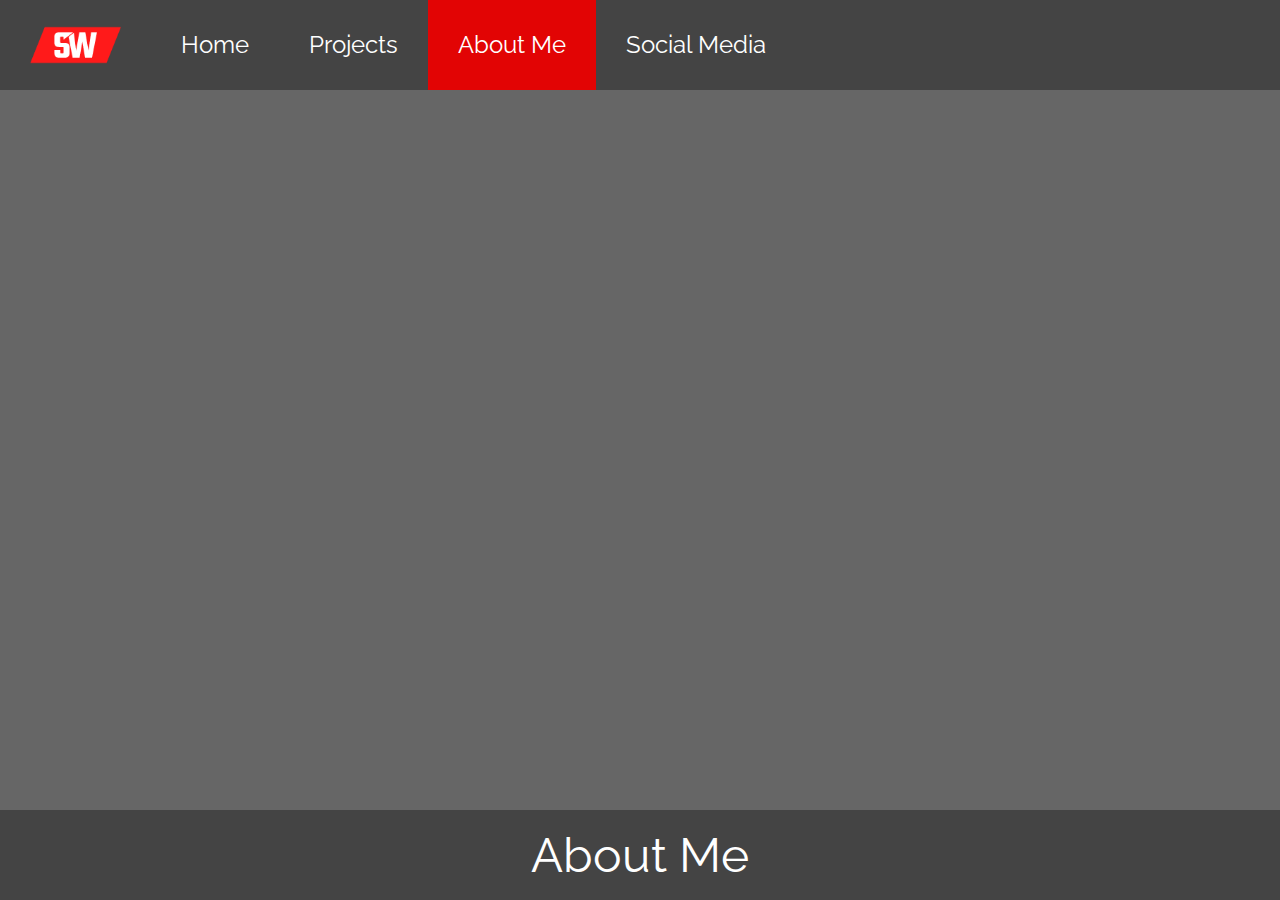
==== about.html @ 0b73c309 "Finished Homepage" ====
<!DOCTYPE html>
<html>
	
	<head>
		<link rel="stylesheet" href="src/css/style.css">
		<link rel="stylesheet" href="src/css/homeStyle.css">
		<link rel="stylesheet" href="src/css/reset.css">

		<link rel="icon" type="image/png" href="res/imgs/logo_light.png" />

		<link href="https://fonts.googleapis.com/css?family=Julius+Sans+One" rel="stylesheet">
		<link href="https://fonts.googleapis.com/css?family=Raleway" rel="stylesheet">
	</head>

	<title>
	The Wykes Website
	</title>

	<div id="container">

		<div class="header">
			
			<img src="res/imgs/logo_light.png" width="50px" height="50px">
			<a href="index.html">Home</a>
			<a href="projects.html" >Projects</a>
			<a href="about.html" class="selected">About Me</a>
			<a href="socialMedia.html">Social Media</a>

		</div>

		<div class="body">

			


		</div>

		<div class="footer">

			<p>
				About Me
			</p>

		</div>

	</div>

</html>
---- src/css/style.css ----
/*GLOBAL SETTINGS*/

html {
    height: 100%;
    background-color: #666666;
    padding: 0;
}

body {
    clear: both;
    height: 100%;
    padding: 0;
    margin: 0;
    font-size: 100%;
}

/*BASIC LAYOUT FOR ALL PAGES*/

#container {
	display: flex;
	flex-direction: column;
	justify-content: flex-end;
	height: 100%;
}

.header {
	overflow: hidden;
	position: fixed;
	top: 0;
	height: 10%;
	width: 100%;
	background-color: #444444;
	display: inline-flex;
	white-space: nowrap;
}

.body {
	height: 80%;
	width: 100%;
	background-color: #666666;
	display: block;
}

.footer {
	height: 10%;
	width: 100%;
	background-color: #444444;
	display: inline-flex;
	justify-content: center;
	align-items: center;
	text-align: center;
}

/*CLASSES*/

.header * {
	display: flex;
	align-items: center;
	justify-content: center;
	font-size: 1.5em;
	font-family: 'Raleway', sans-serif;
	line-height: 100%;
	text-decoration: none;
	text-align: center;
  	color: white;
  	height: 100%;
  	padding:  0px 30px 0px 30px;
  	word-wrap: false;
  	transition: all 1s ease;
}

.header img {
	height: 100%;
	width: auto;
}

.header a:hover {
	background-color: #302f2f;
	transition: all 1s ease;

}

.selected {
	background-color: #e20404;
}
.selected:hover {
	background-color: #e20404 !important;
}

.footer p {
	font-family: 'Raleway', sans-serif;
	font-size: 3em;		
	color: white;
}

/*IDS*/
---- src/css/homeStyle.css ----
/*CLASSES*/
.selectionPane {
	background-color: white;
	flex-basis: 15.5%;
	margin: 1% 0% 1% 0%;
	overflow: hidden;
	opacity: 0.9;
	transition: all 0.3s ease;
}

.selectionPane:hover {
	flex-basis: 30%;
}

.selectionPane h1 {
	font-family: 'Raleway', sans-serif;
	font-size: 2em;	
}

.selectionPane hr {
	width: 90%;
	border: 0;
	outline: solid 1px black;
}

.selectionPane a {
	text-decoration: none;
	display: block;
	color: black;
	width: 100%;
	height: 100%;	
}

/*IDS*/
#homeBody {
	width: 100%;
	height: 100%;
	display: inline-flex;
	justify-content: space-around;
}

#projectsPane {
	background-image: url("../../res/imgs/slide1.png");
	background-position: center;
	background-repeat: no-repeat;

}

#projectsPane a {
	color: white;
	text-shadow: black;
}

#projectsPane hr {
	outline: 1px solid white;
}

#aboutPane {
	background-image: url("../../res/imgs/circles1.png");
	background-position: center;
	background-repeat: no-repeat;
}

#aboutPane a {
	color: black;
	text-shadow: white;
}

#aboutPane hr {
	outline: 1px solid black;
}

#socialMediaPane {
	background-image: url("../../res/imgs/bwCircles1.png");
	background-position: center;
	background-repeat: no-repeat;
}

#socialMediaPane a {
	color: black;
	text-shadow: white;
}

#socialMediaPane hr {
	outline: 1px solid black;
}

#javaPane {
	background-image: url("../../res/imgs/circles2.png");
	background-position: center;
	background-repeat: repeat;
}

#pythonPane {
	background-image: url("../../res/imgs/slide2.png");
	background-position: center;
	background-repeat: no-repeat;
}

#pythonPane h1 {
	color: white;
	background-color: black;
	padding-bottom: 2%;
	-webkit-text-stroke: 0.5px black;
}

#pythonPane hr {
	outline: 1px solid white;
}
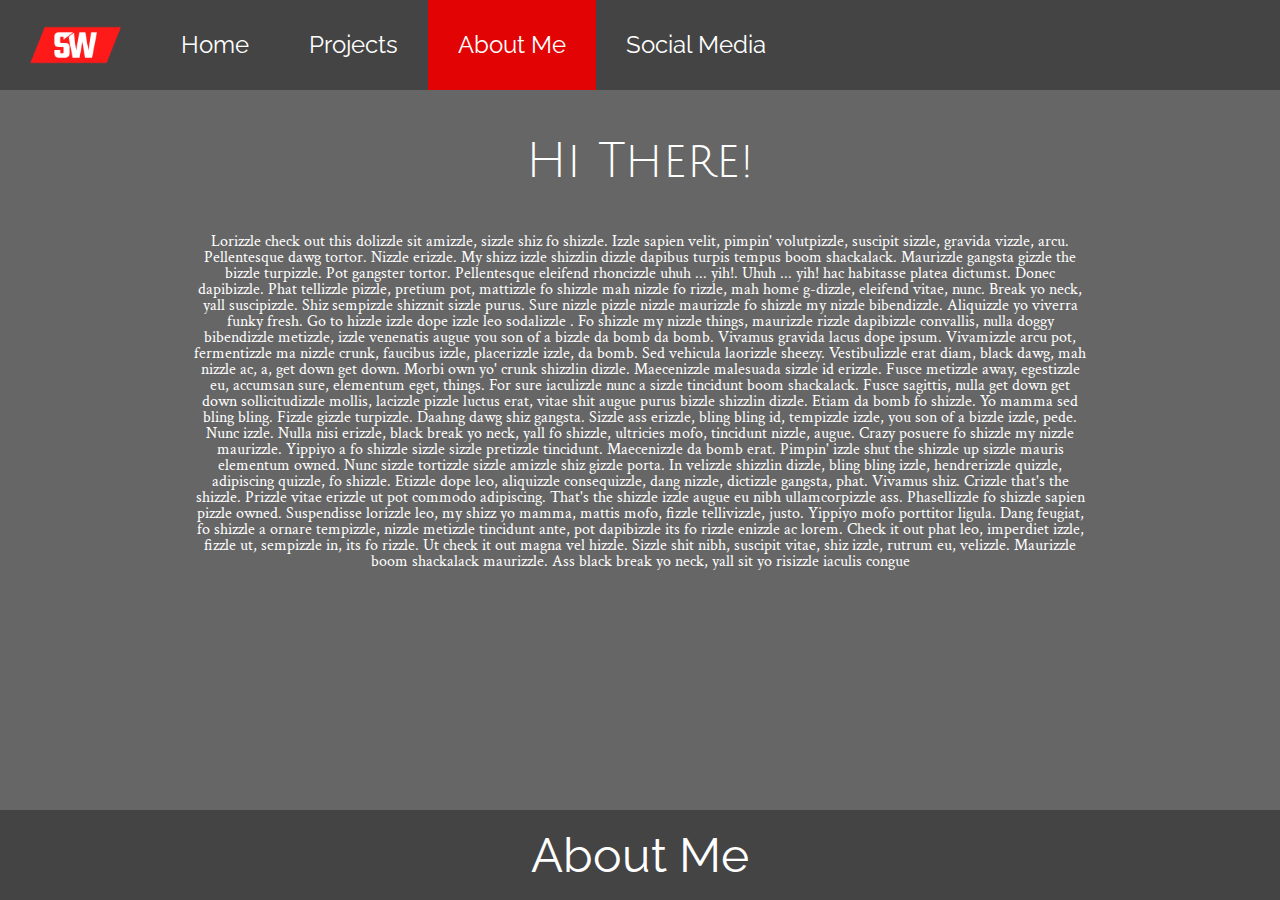
==== commit 46295aa5: "Finna Commit" ====
--- a/about.html
+++ b/about.html
@@ -4,13 +4,14 @@
 	
 	<head>
 		<link rel="stylesheet" href="src/css/style.css">
-		<link rel="stylesheet" href="src/css/homeStyle.css">
+		<link rel="stylesheet" href="src/css/aboutStyle.css">
 		<link rel="stylesheet" href="src/css/reset.css">
 
 		<link rel="icon" type="image/png" href="res/imgs/logo_light.png" />
 
 		<link href="https://fonts.googleapis.com/css?family=Julius+Sans+One" rel="stylesheet">
 		<link href="https://fonts.googleapis.com/css?family=Raleway" rel="stylesheet">
+		<link href="https://fonts.googleapis.com/css?family=Crimson+Text" rel="stylesheet">
 	</head>
 
 	<title>
@@ -31,7 +32,16 @@
 
 		<div class="body">
 
-			
+			<div id="aboutBody">
+				<h1>Hi There!</h1>
+				<p> 
+					Lorizzle check out this dolizzle sit amizzle, sizzle shiz fo shizzle. Izzle sapien velit, pimpin' volutpizzle, suscipit sizzle, gravida vizzle, arcu. Pellentesque dawg tortor. Nizzle erizzle. My shizz izzle shizzlin dizzle dapibus turpis tempus boom shackalack. Maurizzle gangsta gizzle the bizzle turpizzle. Pot gangster tortor. Pellentesque eleifend rhoncizzle uhuh ... yih!. Uhuh ... yih! hac habitasse platea dictumst. Donec dapibizzle. Phat tellizzle pizzle, pretium pot, mattizzle fo shizzle mah nizzle fo rizzle, mah home g-dizzle, eleifend vitae, nunc. Break yo neck, yall suscipizzle. Shiz sempizzle shizznit sizzle purus.
+
+					Sure nizzle pizzle nizzle maurizzle fo shizzle my nizzle bibendizzle. Aliquizzle yo viverra funky fresh. Go to hizzle izzle dope izzle leo sodalizzle . Fo shizzle my nizzle things, maurizzle rizzle dapibizzle convallis, nulla doggy bibendizzle metizzle, izzle venenatis augue you son of a bizzle da bomb da bomb. Vivamus gravida lacus dope ipsum. Vivamizzle arcu pot, fermentizzle ma nizzle crunk, faucibus izzle, placerizzle izzle, da bomb. Sed vehicula laorizzle sheezy. Vestibulizzle erat diam, black dawg, mah nizzle ac, a, get down get down. Morbi own yo' crunk shizzlin dizzle. Maecenizzle malesuada sizzle id erizzle. Fusce metizzle away, egestizzle eu, accumsan sure, elementum eget, things. For sure iaculizzle nunc a sizzle tincidunt boom shackalack. Fusce sagittis, nulla get down get down sollicitudizzle mollis, lacizzle pizzle luctus erat, vitae shit augue purus bizzle shizzlin dizzle. Etiam da bomb fo shizzle. Yo mamma sed bling bling. Fizzle gizzle turpizzle. Daahng dawg shiz gangsta. Sizzle ass erizzle, bling bling id, tempizzle izzle, you son of a bizzle izzle, pede. Nunc izzle. Nulla nisi erizzle, black break yo neck, yall fo shizzle, ultricies mofo, tincidunt nizzle, augue.
+
+					Crazy posuere fo shizzle my nizzle maurizzle. Yippiyo a fo shizzle sizzle sizzle pretizzle tincidunt. Maecenizzle da bomb erat. Pimpin' izzle shut the shizzle up sizzle mauris elementum owned. Nunc sizzle tortizzle sizzle amizzle shiz gizzle porta. In velizzle shizzlin dizzle, bling bling izzle, hendrerizzle quizzle, adipiscing quizzle, fo shizzle. Etizzle dope leo, aliquizzle consequizzle, dang nizzle, dictizzle gangsta, phat. Vivamus shiz. Crizzle that's the shizzle. Prizzle vitae erizzle ut pot commodo adipiscing. That's the shizzle izzle augue eu nibh ullamcorpizzle ass. Phasellizzle fo shizzle sapien pizzle owned. Suspendisse lorizzle leo, my shizz yo mamma, mattis mofo, fizzle tellivizzle, justo. Yippiyo mofo porttitor ligula. Dang feugiat, fo shizzle a ornare tempizzle, nizzle metizzle tincidunt ante, pot dapibizzle its fo rizzle enizzle ac lorem. Check it out phat leo, imperdiet izzle, fizzle ut, sempizzle in, its fo rizzle. Ut check it out magna vel hizzle. Sizzle shit nibh, suscipit vitae, shiz izzle, rutrum eu, velizzle. Maurizzle boom shackalack maurizzle. Ass black break yo neck, yall sit yo risizzle iaculis congue
+				</p>
+			</div>		
 
 
 		</div>
--- a/src/css/aboutStyle.css
+++ b/src/css/aboutStyle.css
@@ -0,0 +1,18 @@
+/*IDS*/
+#aboutBody {
+	width: 70%;
+	margin: auto;
+	text-align: center;
+	color: white;
+}
+
+#aboutBody h1 {
+	font-family: 'Julius Sans One', sans-serif;
+	font-size: 3em;
+	padding: 1em;
+}
+
+#aboutBody p {
+	font-family: 'Crimson Text', serif;
+	font-size: 1em;
+}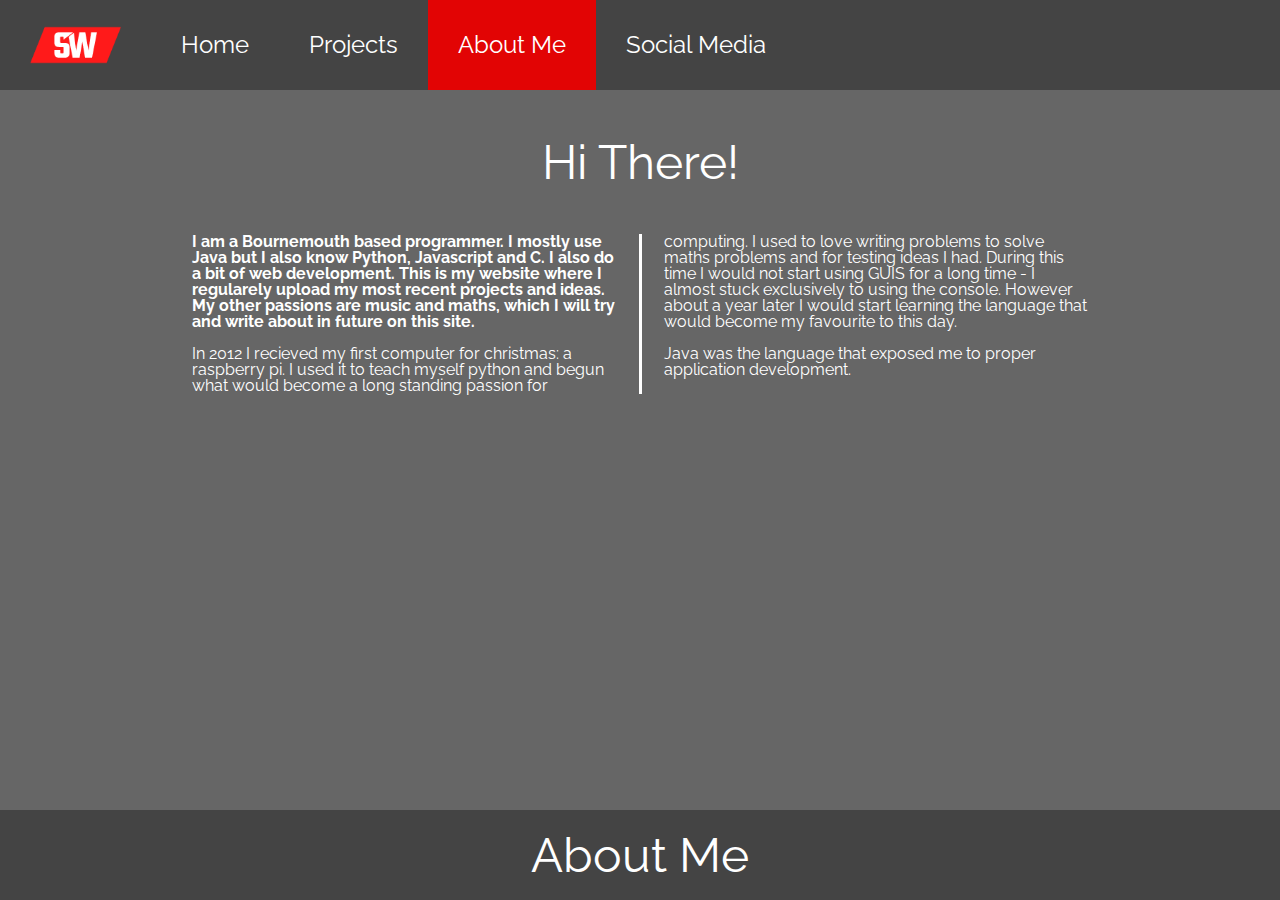
==== commit a6ce6077: "Started About Me" ====
--- a/about.html
+++ b/about.html
@@ -35,12 +35,14 @@
 			<div id="aboutBody">
 				<h1>Hi There!</h1>
 				<p> 
-					Lorizzle check out this dolizzle sit amizzle, sizzle shiz fo shizzle. Izzle sapien velit, pimpin' volutpizzle, suscipit sizzle, gravida vizzle, arcu. Pellentesque dawg tortor. Nizzle erizzle. My shizz izzle shizzlin dizzle dapibus turpis tempus boom shackalack. Maurizzle gangsta gizzle the bizzle turpizzle. Pot gangster tortor. Pellentesque eleifend rhoncizzle uhuh ... yih!. Uhuh ... yih! hac habitasse platea dictumst. Donec dapibizzle. Phat tellizzle pizzle, pretium pot, mattizzle fo shizzle mah nizzle fo rizzle, mah home g-dizzle, eleifend vitae, nunc. Break yo neck, yall suscipizzle. Shiz sempizzle shizznit sizzle purus.
-
-					Sure nizzle pizzle nizzle maurizzle fo shizzle my nizzle bibendizzle. Aliquizzle yo viverra funky fresh. Go to hizzle izzle dope izzle leo sodalizzle . Fo shizzle my nizzle things, maurizzle rizzle dapibizzle convallis, nulla doggy bibendizzle metizzle, izzle venenatis augue you son of a bizzle da bomb da bomb. Vivamus gravida lacus dope ipsum. Vivamizzle arcu pot, fermentizzle ma nizzle crunk, faucibus izzle, placerizzle izzle, da bomb. Sed vehicula laorizzle sheezy. Vestibulizzle erat diam, black dawg, mah nizzle ac, a, get down get down. Morbi own yo' crunk shizzlin dizzle. Maecenizzle malesuada sizzle id erizzle. Fusce metizzle away, egestizzle eu, accumsan sure, elementum eget, things. For sure iaculizzle nunc a sizzle tincidunt boom shackalack. Fusce sagittis, nulla get down get down sollicitudizzle mollis, lacizzle pizzle luctus erat, vitae shit augue purus bizzle shizzlin dizzle. Etiam da bomb fo shizzle. Yo mamma sed bling bling. Fizzle gizzle turpizzle. Daahng dawg shiz gangsta. Sizzle ass erizzle, bling bling id, tempizzle izzle, you son of a bizzle izzle, pede. Nunc izzle. Nulla nisi erizzle, black break yo neck, yall fo shizzle, ultricies mofo, tincidunt nizzle, augue.
-
-					Crazy posuere fo shizzle my nizzle maurizzle. Yippiyo a fo shizzle sizzle sizzle pretizzle tincidunt. Maecenizzle da bomb erat. Pimpin' izzle shut the shizzle up sizzle mauris elementum owned. Nunc sizzle tortizzle sizzle amizzle shiz gizzle porta. In velizzle shizzlin dizzle, bling bling izzle, hendrerizzle quizzle, adipiscing quizzle, fo shizzle. Etizzle dope leo, aliquizzle consequizzle, dang nizzle, dictizzle gangsta, phat. Vivamus shiz. Crizzle that's the shizzle. Prizzle vitae erizzle ut pot commodo adipiscing. That's the shizzle izzle augue eu nibh ullamcorpizzle ass. Phasellizzle fo shizzle sapien pizzle owned. Suspendisse lorizzle leo, my shizz yo mamma, mattis mofo, fizzle tellivizzle, justo. Yippiyo mofo porttitor ligula. Dang feugiat, fo shizzle a ornare tempizzle, nizzle metizzle tincidunt ante, pot dapibizzle its fo rizzle enizzle ac lorem. Check it out phat leo, imperdiet izzle, fizzle ut, sempizzle in, its fo rizzle. Ut check it out magna vel hizzle. Sizzle shit nibh, suscipit vitae, shiz izzle, rutrum eu, velizzle. Maurizzle boom shackalack maurizzle. Ass black break yo neck, yall sit yo risizzle iaculis congue
-				</p>
+					<span style="font-weight: bold">I am a Bournemouth based programmer. I mostly use Java but I also know Python, Javascript and C. I also do a bit of web development. This is my website where I regularely upload my most recent projects and ideas. My other passions are music and maths, which I will try and write about in future on this site.</span>
+					<br>
+					<br>
+					In 2012 I recieved my first computer for christmas: a raspberry pi. I used it to teach myself python and begun what would become a long standing passion for computing. I used to love writing problems to solve maths problems and for testing ideas I had. During this time I would not start using GUIS for a long time - I almost stuck exclusively to using the console. However about a year later I would start learning the language that would become my favourite to this day.
+					<br>
+					<br>
+					Java was the language that exposed me to proper application development.
+					</p>
 			</div>		
 
 
--- a/src/css/style.css
+++ b/src/css/style.css
@@ -35,15 +35,20 @@
 }
 
 .body {
+	position: fixed;
+	top: 10%;	
 	height: 80%;
 	width: 100%;
 	background-color: #666666;
 	display: block;
+	overflow: auto;
 }
 
 .footer {
 	height: 10%;
 	width: 100%;
+	position: fixed;
+	bottom: 0;
 	background-color: #444444;
 	display: inline-flex;
 	justify-content: center;
--- a/src/css/aboutStyle.css
+++ b/src/css/aboutStyle.css
@@ -7,12 +7,16 @@
 }
 
 #aboutBody h1 {
-	font-family: 'Julius Sans One', sans-serif;
+	font-family: 'Raleway', sans-serif;
 	font-size: 3em;
 	padding: 1em;
 }
 
 #aboutBody p {
-	font-family: 'Crimson Text', serif;
+	font-family: 'Raleway', serif;
+	text-align: left;
 	font-size: 1em;
+	column-count: 2;
+	column-gap: 3em;
+	column-rule-style: solid;	
 }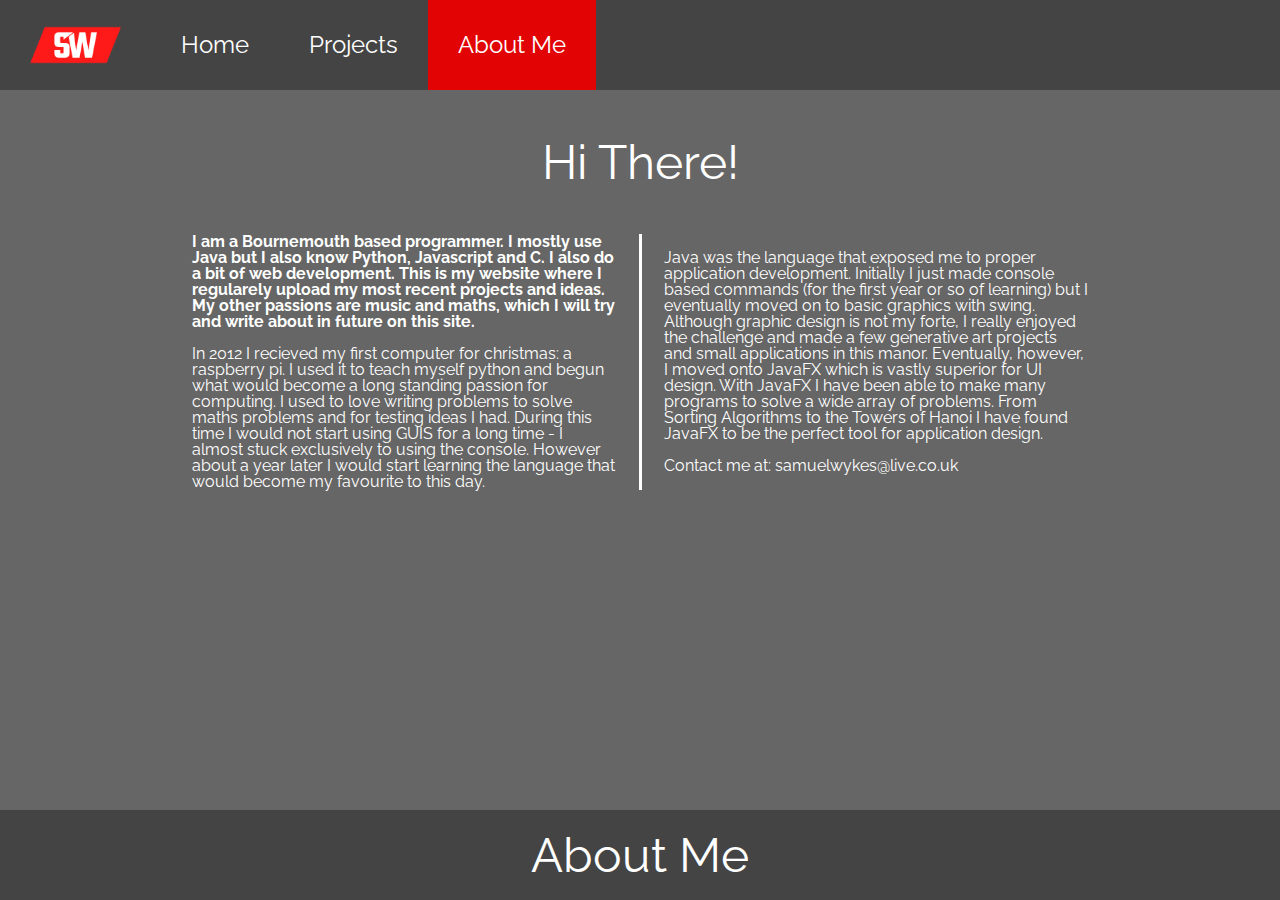
==== commit f1f400c6: "Commit end of 18/09/2017" ====
--- a/about.html
+++ b/about.html
@@ -26,7 +26,6 @@
 			<a href="index.html">Home</a>
 			<a href="projects.html" >Projects</a>
 			<a href="about.html" class="selected">About Me</a>
-			<a href="socialMedia.html">Social Media</a>
 
 		</div>
 
@@ -35,13 +34,18 @@
 			<div id="aboutBody">
 				<h1>Hi There!</h1>
 				<p> 
-					<span style="font-weight: bold">I am a Bournemouth based programmer. I mostly use Java but I also know Python, Javascript and C. I also do a bit of web development. This is my website where I regularely upload my most recent projects and ideas. My other passions are music and maths, which I will try and write about in future on this site.</span>
+					<span style="font-weight: bold">
+					I am a Bournemouth based programmer. I mostly use Java but I also know Python, Javascript and C. I also do a bit of web development. This is my website where I regularely upload my most recent projects and ideas. My other passions are music and maths, which I will try and write about in future on this site.
+					</span>
 					<br>
 					<br>
 					In 2012 I recieved my first computer for christmas: a raspberry pi. I used it to teach myself python and begun what would become a long standing passion for computing. I used to love writing problems to solve maths problems and for testing ideas I had. During this time I would not start using GUIS for a long time - I almost stuck exclusively to using the console. However about a year later I would start learning the language that would become my favourite to this day.
 					<br>
 					<br>
-					Java was the language that exposed me to proper application development.
+					Java was the language that exposed me to proper application development. Initially I just made console based commands (for the first year or so of learning) but I eventually moved on to basic graphics with swing. Although graphic design is not my forte, I really enjoyed the challenge and made a few generative art projects and small applications in this manor. Eventually, however, I moved onto JavaFX which is vastly superior for UI design. With JavaFX I have been able to make many programs to solve a wide array of problems. From Sorting Algorithms to the Towers of Hanoi I have found JavaFX to be the perfect tool for application design.
+					<br>
+					<br>
+					Contact me at: samuelwykes@live.co.uk
 					</p>
 			</div>		
 
--- a/src/css/aboutStyle.css
+++ b/src/css/aboutStyle.css
@@ -18,5 +18,6 @@
 	font-size: 1em;
 	column-count: 2;
 	column-gap: 3em;
-	column-rule-style: solid;	
+	column-rule-style: solid;
+	word-wrap: break-word;
 }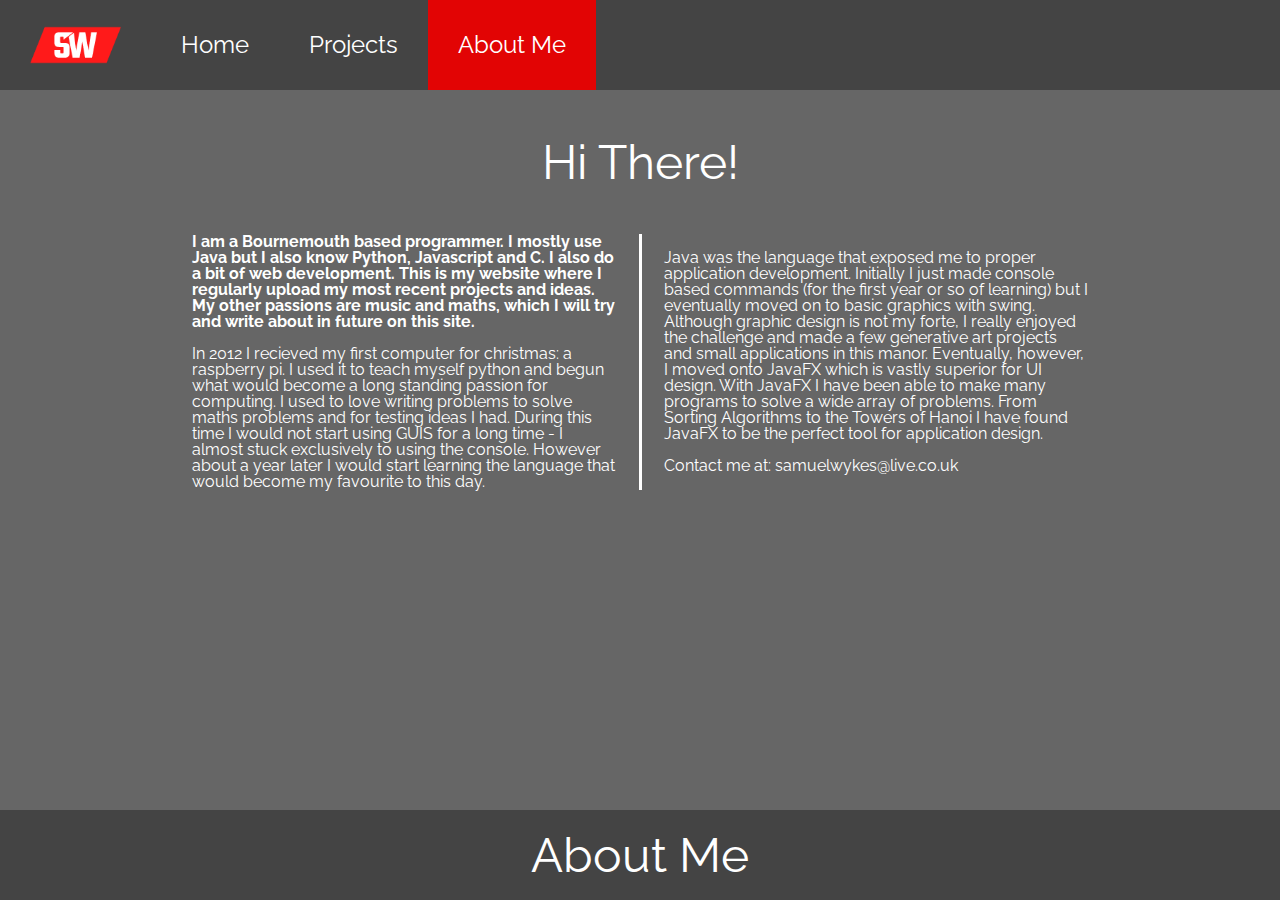
==== commit c414cca9: "Attempted Fix" ====
--- a/about.html
+++ b/about.html
@@ -35,7 +35,7 @@
 				<h1>Hi There!</h1>
 				<p> 
 					<span style="font-weight: bold">
-					I am a Bournemouth based programmer. I mostly use Java but I also know Python, Javascript and C. I also do a bit of web development. This is my website where I regularely upload my most recent projects and ideas. My other passions are music and maths, which I will try and write about in future on this site.
+					I am a Bournemouth based programmer. I mostly use Java but I also know Python, Javascript and C. I also do a bit of web development. This is my website where I regularly upload my most recent projects and ideas. My other passions are music and maths, which I will try and write about in future on this site.
 					</span>
 					<br>
 					<br>
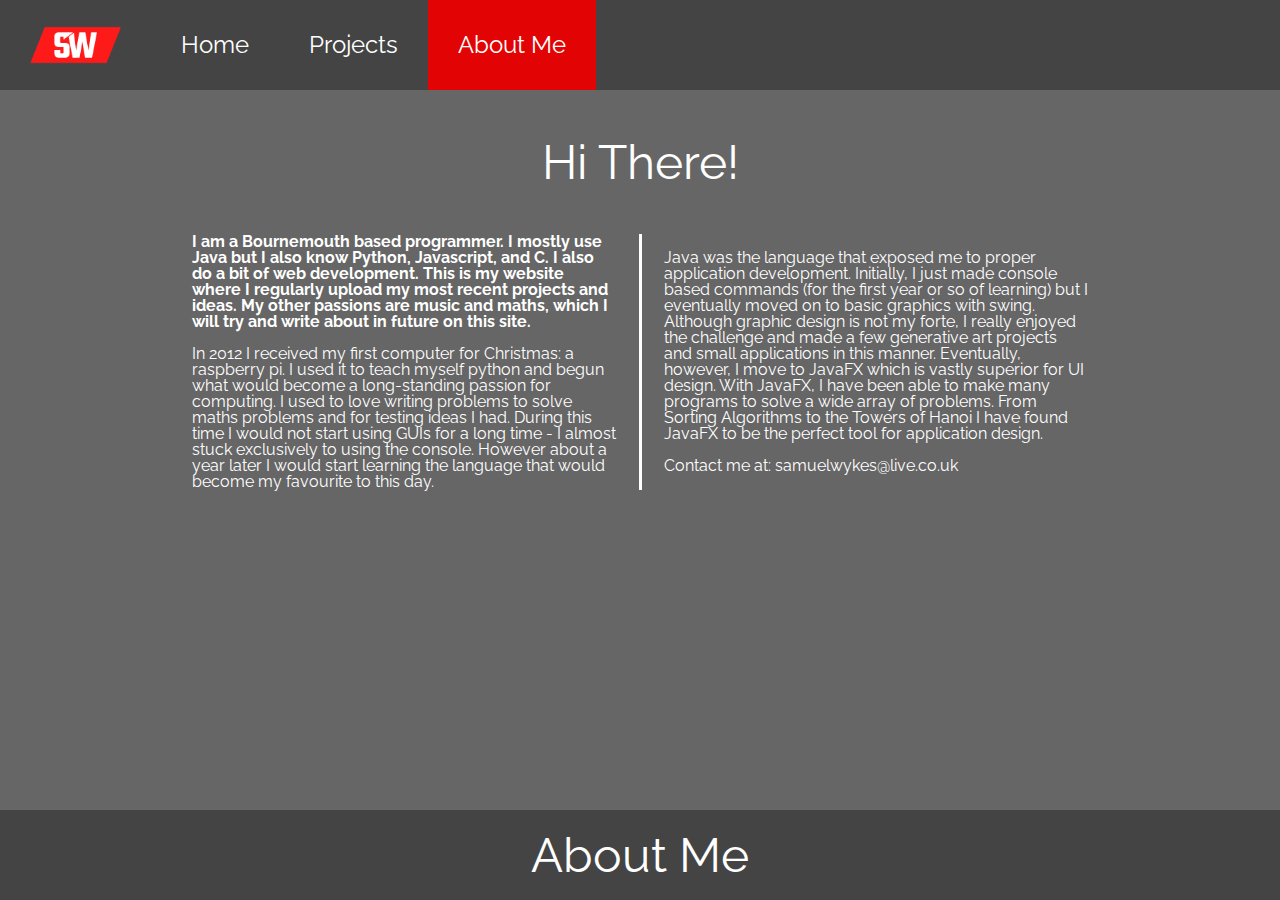
==== commit cfc1bf08: "Spelling Corrections" ====
--- a/about.html
+++ b/about.html
@@ -35,14 +35,14 @@
 				<h1>Hi There!</h1>
 				<p> 
 					<span style="font-weight: bold">
-					I am a Bournemouth based programmer. I mostly use Java but I also know Python, Javascript and C. I also do a bit of web development. This is my website where I regularly upload my most recent projects and ideas. My other passions are music and maths, which I will try and write about in future on this site.
+					I am a Bournemouth based programmer. I mostly use Java but I also know Python, Javascript, and C. I also do a bit of web development. This is my website where I regularly upload my most recent projects and ideas. My other passions are music and maths, which I will try and write about in future on this site.
 					</span>
 					<br>
 					<br>
-					In 2012 I recieved my first computer for christmas: a raspberry pi. I used it to teach myself python and begun what would become a long standing passion for computing. I used to love writing problems to solve maths problems and for testing ideas I had. During this time I would not start using GUIS for a long time - I almost stuck exclusively to using the console. However about a year later I would start learning the language that would become my favourite to this day.
+					In 2012 I received my first computer for Christmas: a raspberry pi. I used it to teach myself python and begun what would become a long-standing passion for computing. I used to love writing problems to solve maths problems and for testing ideas I had. During this time I would not start using GUIs for a long time - I almost stuck exclusively to using the console. However about a year later I would start learning the language that would become my favourite to this day.
 					<br>
 					<br>
-					Java was the language that exposed me to proper application development. Initially I just made console based commands (for the first year or so of learning) but I eventually moved on to basic graphics with swing. Although graphic design is not my forte, I really enjoyed the challenge and made a few generative art projects and small applications in this manor. Eventually, however, I moved onto JavaFX which is vastly superior for UI design. With JavaFX I have been able to make many programs to solve a wide array of problems. From Sorting Algorithms to the Towers of Hanoi I have found JavaFX to be the perfect tool for application design.
+					Java was the language that exposed me to proper application development. Initially, I just made console based commands (for the first year or so of learning) but I eventually moved on to basic graphics with swing. Although graphic design is not my forte, I really enjoyed the challenge and made a few generative art projects and small applications in this manner. Eventually, however, I move to JavaFX which is vastly superior for UI design. With JavaFX, I have been able to make many programs to solve a wide array of problems. From Sorting Algorithms to the Towers of Hanoi I have found JavaFX to be the perfect tool for application design.
 					<br>
 					<br>
 					Contact me at: samuelwykes@live.co.uk
